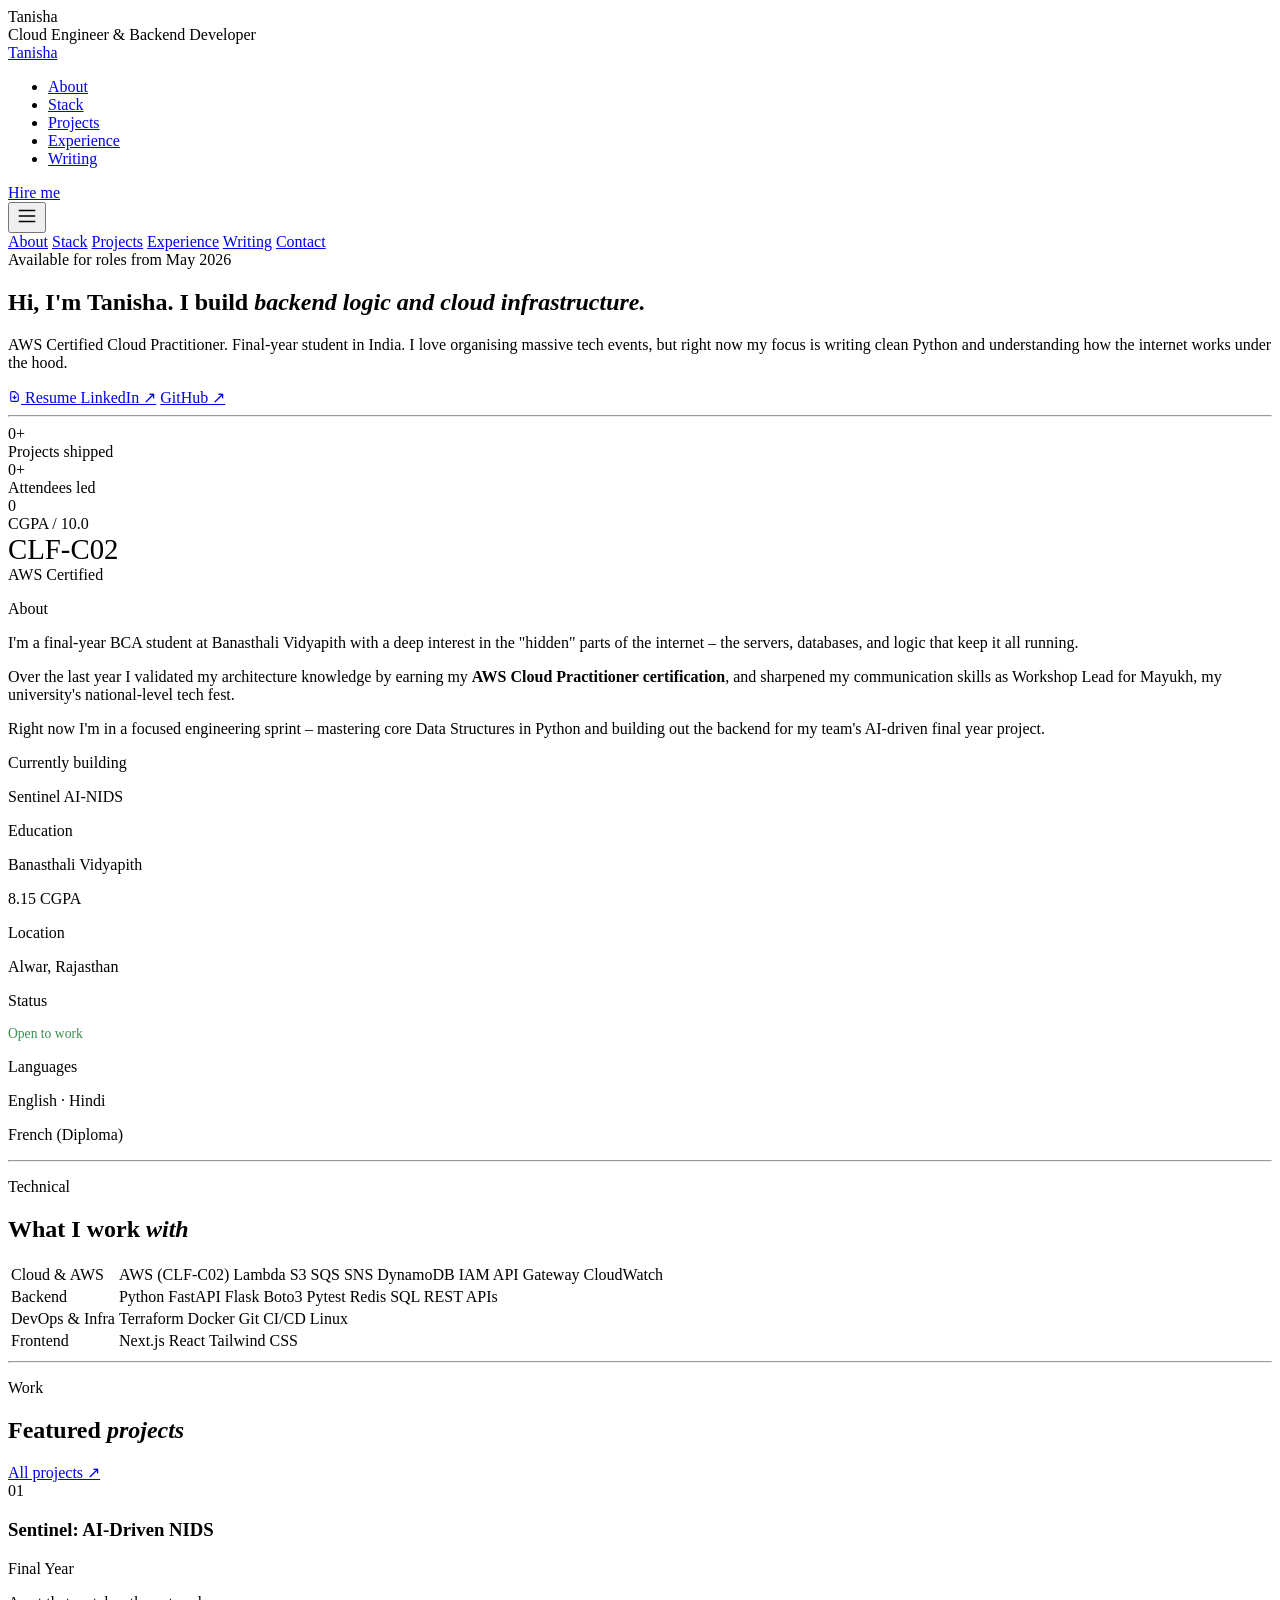
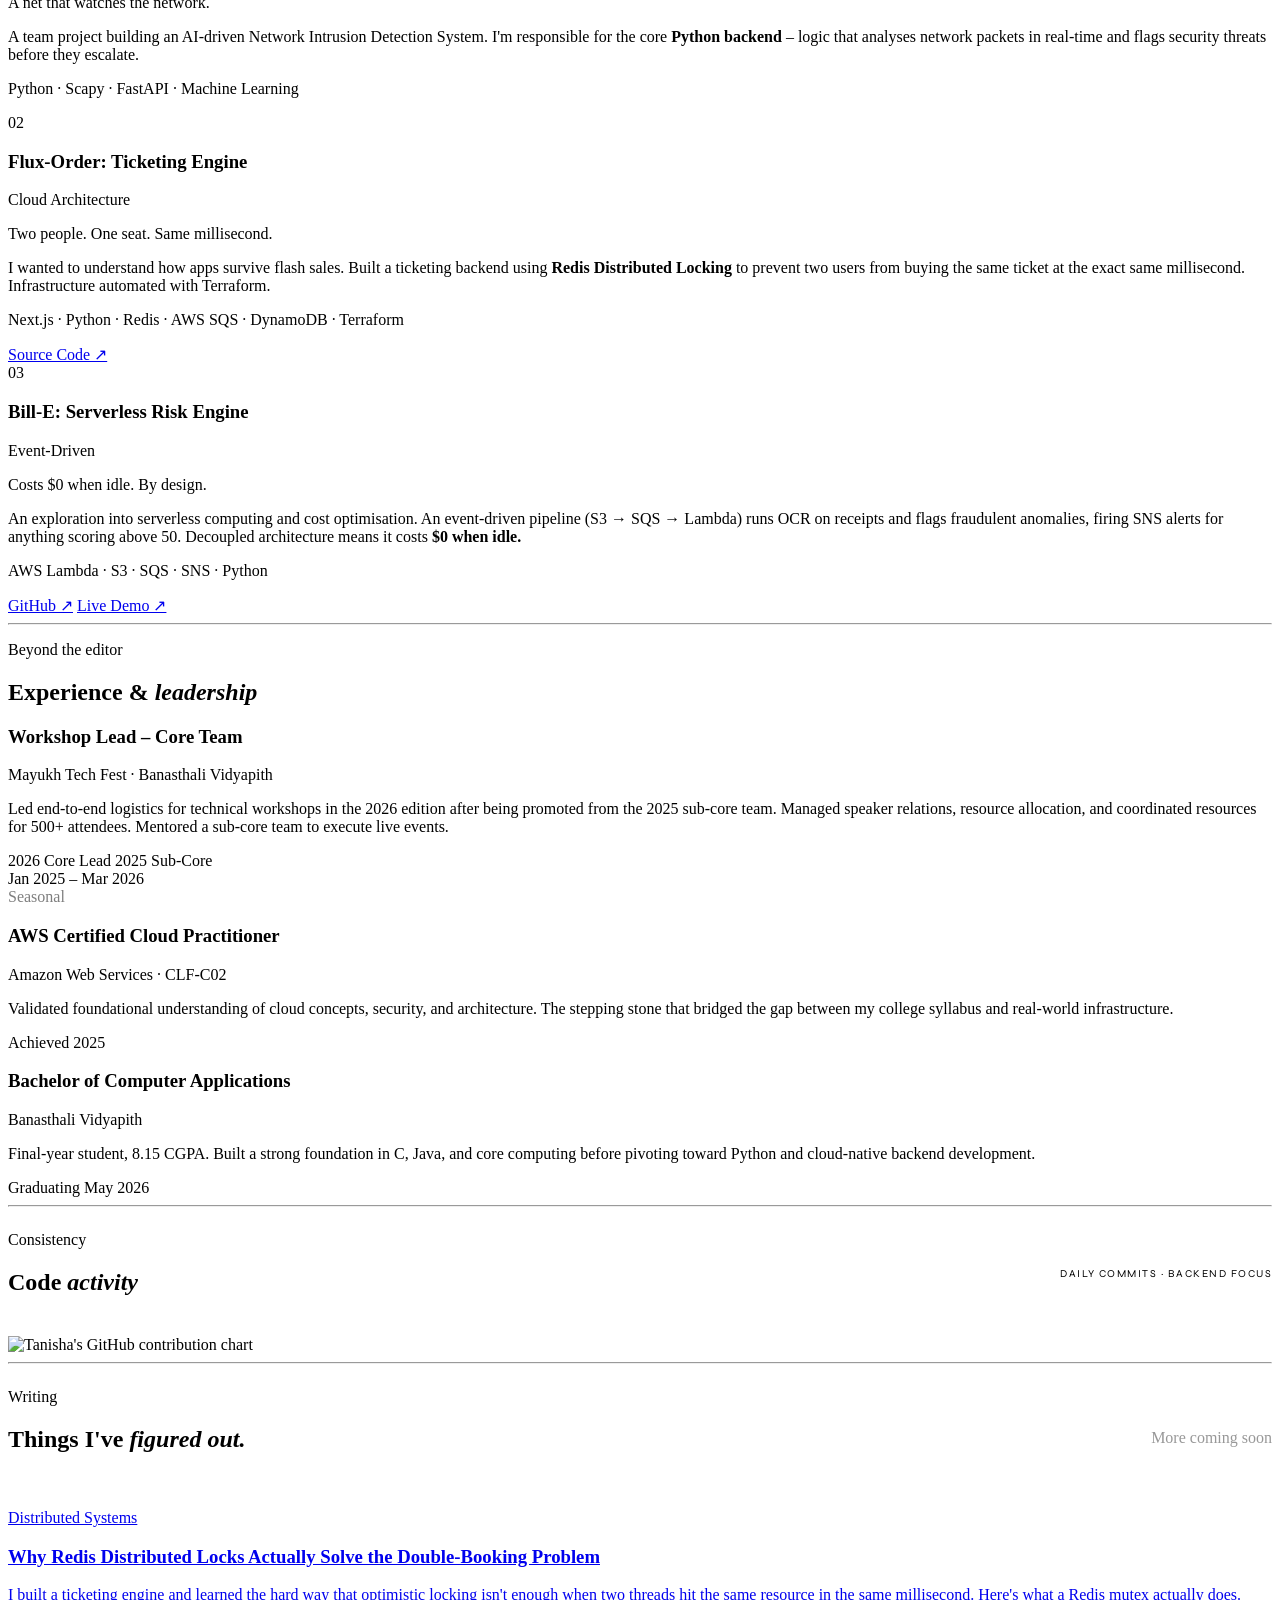
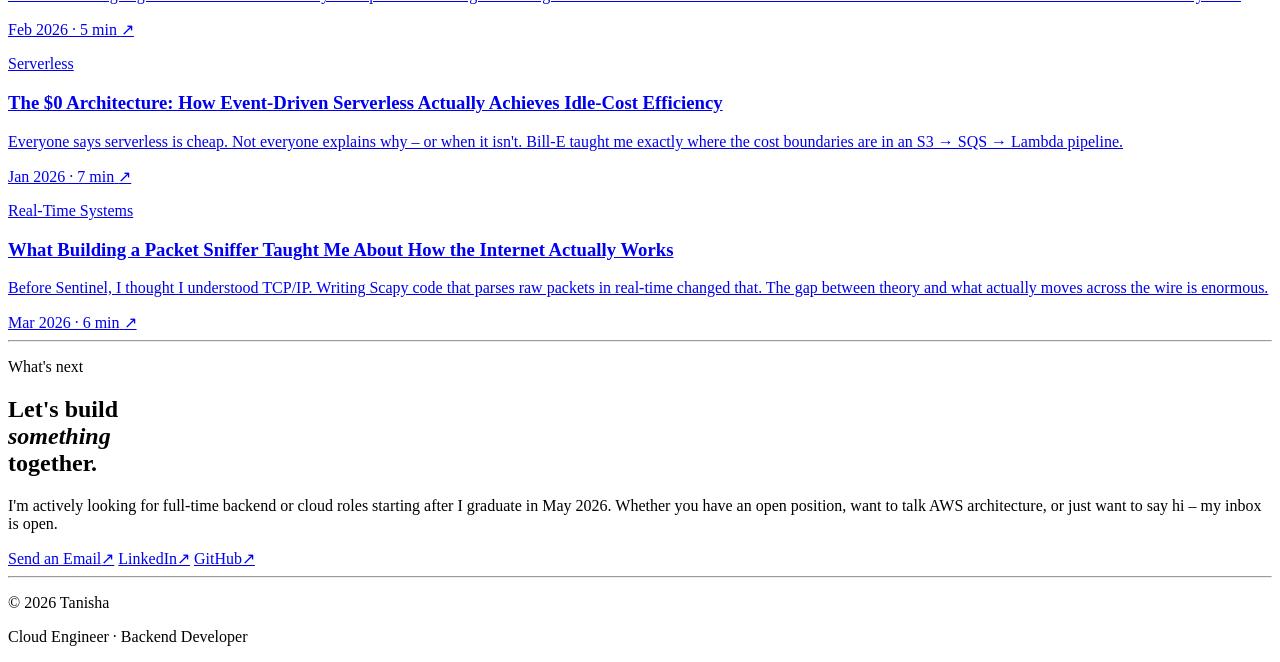
==== index.html @ 2f6e05af "feat: upgrade portfolio to v3" ====
<!DOCTYPE html>
<html lang="en">
<head>
    <meta charset="UTF-8">
    <meta name="viewport" content="width=device-width, initial-scale=1.0">
    <title>Tanisha – Cloud Engineer & Backend Developer</title>
    <meta name="description" content="Portfolio of Tanisha, AWS Certified Cloud Practitioner and Backend Developer building serverless systems.">

    <!-- Open Graph / Social Sharing -->
    <meta property="og:type"        content="website">
    <meta property="og:url"         content="https://tanisha.dev/">
    <meta property="og:title"       content="Tanisha – Cloud Engineer & Backend Developer">
    <meta property="og:description" content="AWS Certified Cloud Practitioner. Building serverless backends, distributed systems, and cloud infrastructure in Python.">
    <meta property="og:image"       content="https://tanisha.dev/og-image.png">
    <meta name="twitter:card"       content="summary_large_image">
    <meta name="twitter:title"      content="Tanisha – Cloud Engineer & Backend Developer">
    <meta name="twitter:description" content="AWS Certified Cloud Practitioner. Building serverless backends, distributed systems, and cloud infrastructure in Python.">
    <meta name="twitter:image"      content="https://tanisha.dev/og-image.png">

    <link rel="preconnect" href="https://fonts.googleapis.com">
    <link rel="preconnect" href="https://fonts.gstatic.com" crossorigin>
    <link href="https://fonts.googleapis.com/css2?family=Fraunces:ital,opsz,wght@0,9..144,300;0,9..144,400;0,9..144,500;0,9..144,700;1,9..144,300;1,9..144,400;1,9..144,500&family=Syne:wght@400;500;600;700&family=Epilogue:wght@300;400;500&display=swap" rel="stylesheet">
    <link rel="stylesheet" href="styles.css">
</head>
<body>

<!-- CURTAIN -->
<div id="curtain" aria-hidden="true">
    <div class="c-line"><div class="c-name">Tanisha</div></div>
    <div class="c-rule"></div>
    <div class="c-line"><div class="c-sub">Cloud Engineer &amp; Backend Developer</div></div>
</div>

<!-- SITE -->
<div id="site">

    <header id="main-header">
        <a href="#" class="nav-logo">Tanisha</a>
        <ul class="nav-links">
            <li><a href="#about">About</a></li>
            <li><a href="#stack">Stack</a></li>
            <li><a href="#projects">Projects</a></li>
            <li><a href="#experience">Experience</a></li>
            <li><a href="#writing">Writing</a></li>
        </ul>
        <div style="display:flex;align-items:center;gap:1.2rem">
            <a href="#contact" class="nav-hire">Hire me</a>
        </div>
        <!-- aria-expanded toggled by JS -->
        <button class="nav-mobile-btn" id="mobile-btn" aria-label="Open menu" aria-expanded="false" aria-controls="mobile-menu">
            <svg width="22" height="22" fill="none" stroke="currentColor" stroke-width="1.5" viewBox="0 0 24 24"><path d="M3 6h18M3 12h18M3 18h18"/></svg>
        </button>
    </header>

    <div id="mobile-menu" role="navigation" aria-label="Mobile navigation">
        <a href="#about">About</a>
        <a href="#stack">Stack</a>
        <a href="#projects">Projects</a>
        <a href="#experience">Experience</a>
        <a href="#writing">Writing</a>
        <a href="#contact">Contact</a>
    </div>

    <main>

        <!-- HERO -->
        <section id="hero">
            <div class="wrap">
                <div class="hero-eyebrow">
                    <span class="avail-dot"></span>
                    <span>Available for roles from May 2026</span>
                </div>
                <h1 class="hero-headline">
                    <span class="hl"><span>Hi, I'm Tanisha.</span></span>
                    <span class="hl"><span>I build <em>backend logic</em></span></span>
                    <span class="hl"><span><em>and cloud infrastructure.</em></span></span>
                </h1>
                <p class="hero-body">AWS Certified Cloud Practitioner. Final-year student in India. I love organising massive tech events, but right now my focus is writing clean Python and understanding how the internet works under the hood.</p>
                <div class="hero-cta">
                    <a href="Tanisha-resume-2026.pdf" target="_blank" class="btn-primary">
                        <svg width="13" height="13" fill="none" stroke="currentColor" stroke-width="2" viewBox="0 0 24 24"><path stroke-linecap="round" stroke-linejoin="round" d="M12 10v6m0 0l-3-3m3 3l3-3m2 8H7a2 2 0 01-2-2V5a2 2 0 012-2h5.586a1 1 0 01.707.293l5.414 5.414a1 1 0 01.293.707V19a2 2 0 01-2 2z"/></svg>
                        Resume
                    </a>
                    <a href="https://linkedin.com/in/tanishas-profile" target="_blank" class="btn-ghost">LinkedIn ↗</a>
                    <a href="https://github.com/Tannishaa" target="_blank" class="btn-ghost">GitHub ↗</a>
                </div>
            </div>
        </section>

        <hr class="divider">

        <!-- STATS STRIP -->
        <div class="stats-strip reveal">
            <div class="stat-cell">
                <div class="stat-num"><span class="counter" data-target="3">0</span><span class="accent">+</span></div>
                <div class="stat-desc">Projects shipped</div>
            </div>
            <div class="stat-cell">
                <div class="stat-num"><span class="counter" data-target="500">0</span><span class="accent">+</span></div>
                <div class="stat-desc">Attendees led</div>
            </div>
            <div class="stat-cell">
                <div class="stat-num"><span class="counter" data-target="815" data-decimal="true">0</span></div>
                <div class="stat-desc">CGPA / 10.0</div>
            </div>
            <div class="stat-cell">
                <div class="stat-num"><span style="font-size:clamp(1.2rem,2.5vw,1.8rem)">CLF</span><span class="accent" style="font-size:clamp(1.2rem,2.5vw,1.8rem)">-C02</span></div>
                <div class="stat-desc">AWS Certified</div>
            </div>
        </div>

        <!-- ABOUT -->
        <section id="about">
            <div class="wrap">
                <div class="reveal">
                    <p class="section-label">About</p>
                    <div class="about-grid">
                        <div class="about-text">
                            <p>I'm a final-year BCA student at Banasthali Vidyapith with a deep interest in the "hidden" parts of the internet – the servers, databases, and logic that keep it all running.</p>
                            <p>Over the last year I validated my architecture knowledge by earning my <strong>AWS Cloud Practitioner certification</strong>, and sharpened my communication skills as Workshop Lead for Mayukh, my university's national-level tech fest.</p>
                            <p>Right now I'm in a focused engineering sprint – mastering core Data Structures in Python and building out the backend for my team's AI-driven final year project.</p>
                        </div>
                        <div class="about-meta">
                            <div class="meta-item">
                                <p class="meta-label">Currently building</p>
                                <p class="meta-value">Sentinel AI-NIDS</p>
                            </div>
                            <div class="meta-item">
                                <p class="meta-label">Education</p>
                                <p class="meta-value">Banasthali Vidyapith</p>
                                <p class="meta-note">8.15 CGPA</p>
                            </div>
                            <div class="meta-item">
                                <p class="meta-label">Location</p>
                                <p class="meta-value">Alwar, Rajasthan</p>
                            </div>
                            <div class="meta-item">
                                <p class="meta-label">Status</p>
                                <p class="meta-value" style="color:#3d8c4b;font-size:0.85rem">Open to work</p>
                            </div>
                            <div class="meta-item">
                                <p class="meta-label">Languages</p>
                                <p class="meta-value">English · Hindi</p>
                                <p class="meta-note">French (Diploma)</p>
                            </div>
                        </div>
                    </div>
                </div>
            </div>
        </section>

        <hr class="divider">

        <!-- STACK -->
        <section id="stack">
            <div class="wrap reveal">
                <p class="section-label">Technical</p>
                <h2 class="section-title">What I work <em>with</em></h2>

                <table class="stack-table">
                    <tbody>
                        <tr>
                            <td class="stack-cat-cell">Cloud &amp; AWS</td>
                            <td class="stack-pills-cell">
                                <div class="stack-pills">
                                    <span class="pill pill-cert">AWS (CLF-C02)</span>
                                    <span class="pill">Lambda</span>
                                    <span class="pill">S3</span>
                                    <span class="pill">SQS</span>
                                    <span class="pill">SNS</span>
                                    <span class="pill">DynamoDB</span>
                                    <span class="pill">IAM</span>
                                    <span class="pill">API Gateway</span>
                                    <span class="pill">CloudWatch</span>
                                </div>
                            </td>
                        </tr>
                        <tr>
                            <td class="stack-cat-cell">Backend</td>
                            <td class="stack-pills-cell">
                                <div class="stack-pills">
                                    <span class="pill">Python</span>
                                    <span class="pill">FastAPI</span>
                                    <span class="pill">Flask</span>
                                    <span class="pill">Boto3</span>
                                    <span class="pill">Pytest</span>
                                    <span class="pill">Redis</span>
                                    <span class="pill">SQL</span>
                                    <span class="pill">REST APIs</span>
                                </div>
                            </td>
                        </tr>
                        <tr>
                            <td class="stack-cat-cell">DevOps &amp; Infra</td>
                            <td class="stack-pills-cell">
                                <div class="stack-pills">
                                    <span class="pill">Terraform</span>
                                    <span class="pill">Docker</span>
                                    <span class="pill">Git</span>
                                    <span class="pill">CI/CD</span>
                                    <span class="pill">Linux</span>
                                </div>
                            </td>
                        </tr>
                        <tr>
                            <td class="stack-cat-cell">Frontend</td>
                            <td class="stack-pills-cell">
                                <div class="stack-pills">
                                    <span class="pill">Next.js</span>
                                    <span class="pill">React</span>
                                    <span class="pill">Tailwind CSS</span>
                                </div>
                            </td>
                        </tr>
                    </tbody>
                </table>
            </div>
        </section>

        <hr class="divider">

        <!-- PROJECTS -->
        <section id="projects">
            <div class="wrap reveal">
                <div class="projects-hd">
                    <div>
                        <p class="section-label">Work</p>
                        <h2 class="section-title">Featured <em>projects</em></h2>
                    </div>
                    <a href="https://github.com/Tannishaa" target="_blank" class="btn-ghost" style="margin-bottom:6px">All projects ↗</a>
                </div>

                <div class="project-card">
                    <span class="proj-num" aria-hidden="true">01</span>
                    <div class="project-head">
                        <h3 class="project-title">Sentinel: AI-Driven NIDS</h3>
                        <span class="project-badge badge-rust">Final Year</span>
                    </div>
                    <p class="proj-tag-line">A net that watches the network.</p>
                    <p class="project-body">A team project building an AI-driven Network Intrusion Detection System. I'm responsible for the core <strong>Python backend</strong> – logic that analyses network packets in real-time and flags security threats before they escalate.</p>
                    <p class="project-stack">Python · Scapy · FastAPI · Machine Learning</p>
                </div>

                <div class="project-card">
                    <span class="proj-num" aria-hidden="true">02</span>
                    <div class="project-head">
                        <h3 class="project-title">Flux-Order: Ticketing Engine</h3>
                        <span class="project-badge badge-teal">Cloud Architecture</span>
                    </div>
                    <p class="proj-tag-line">Two people. One seat. Same millisecond.</p>
                    <p class="project-body">I wanted to understand how apps survive flash sales. Built a ticketing backend using <strong>Redis Distributed Locking</strong> to prevent two users from buying the same ticket at the exact same millisecond. Infrastructure automated with Terraform.</p>
                    <p class="project-stack">Next.js · Python · Redis · AWS SQS · DynamoDB · Terraform</p>
                    <div class="project-links"><a href="https://github.com/Tannishaa/flux-order" target="_blank">Source Code ↗</a></div>
                </div>

                <div class="project-card">
                    <span class="proj-num" aria-hidden="true">03</span>
                    <div class="project-head">
                        <h3 class="project-title">Bill-E: Serverless Risk Engine</h3>
                        <span class="project-badge badge-stone">Event-Driven</span>
                    </div>
                    <p class="proj-tag-line">Costs $0 when idle. By design.</p>
                    <p class="project-body">An exploration into serverless computing and cost optimisation. An event-driven pipeline (S3 → SQS → Lambda) runs OCR on receipts and flags fraudulent anomalies, firing SNS alerts for anything scoring above 50. Decoupled architecture means it costs <strong>$0 when idle.</strong></p>
                    <p class="project-stack">AWS Lambda · S3 · SQS · SNS · Python</p>
                    <div class="project-links">
                        <a href="https://github.com/Tannishaa/bill-e-audit" target="_blank">GitHub ↗</a>
                        <a href="https://bill-e-audit.streamlit.app" target="_blank">Live Demo ↗</a>
                    </div>
                </div>
            </div>
        </section>

        <hr class="divider">

        <!-- EXPERIENCE -->
        <section id="experience">
            <div class="wrap reveal">
                <p class="section-label">Beyond the editor</p>
                <h2 class="section-title">Experience &amp; <em>leadership</em></h2>

                <div class="exp-item">
                    <div>
                        <h3 class="exp-role">Workshop Lead – Core Team</h3>
                        <p class="exp-org">Mayukh Tech Fest · Banasthali Vidyapith</p>
                        <p class="exp-desc">Led end-to-end logistics for technical workshops in the 2026 edition after being promoted from the 2025 sub-core team. Managed speaker relations, resource allocation, and coordinated resources for 500+ attendees. Mentored a sub-core team to execute live events.</p>
                        <div class="exp-badges">
                            <span class="exp-badge active">2026 Core Lead</span>
                            <span class="exp-badge">2025 Sub-Core</span>
                        </div>
                    </div>
                    <div class="exp-date">Jan 2025 – Mar 2026<br><span style="opacity:0.5">Seasonal</span></div>
                </div>

                <div class="exp-item">
                    <div>
                        <h3 class="exp-role">AWS Certified Cloud Practitioner</h3>
                        <p class="exp-org">Amazon Web Services · CLF-C02</p>
                        <p class="exp-desc">Validated foundational understanding of cloud concepts, security, and architecture. The stepping stone that bridged the gap between my college syllabus and real-world infrastructure.</p>
                    </div>
                    <div class="exp-date">Achieved 2025</div>
                </div>

                <div class="exp-item">
                    <div>
                        <h3 class="exp-role">Bachelor of Computer Applications</h3>
                        <p class="exp-org">Banasthali Vidyapith</p>
                        <p class="exp-desc">Final-year student, 8.15 CGPA. Built a strong foundation in C, Java, and core computing before pivoting toward Python and cloud-native backend development.</p>
                    </div>
                    <div class="exp-date">Graduating May 2026</div>
                </div>
            </div>
        </section>

        <hr class="divider">

        <!-- ACTIVITY -->
        <section id="activity">
            <div class="wrap reveal">
                <div style="display:flex;align-items:flex-end;justify-content:space-between;flex-wrap:wrap;gap:1rem;margin-bottom:2.5rem">
                    <div>
                        <p class="section-label">Consistency</p>
                        <h2 class="section-title" style="margin-bottom:0">Code <em>activity</em></h2>
                    </div>
                    <p style="font-family:'Syne',sans-serif;font-size:0.66rem;letter-spacing:0.14em;text-transform:uppercase;color:var(--muted);padding-bottom:6px">Daily commits · backend focus</p>
                </div>
                <div class="chart-wrap">
                    <img src="https://ghchart.rshah.org/d4500a/Tannishaa" alt="Tanisha's GitHub contribution chart" loading="lazy">
                </div>
            </div>
        </section>

        <hr class="divider">

        <!-- WRITING / BLOG -->
        <section id="writing">
            <div class="wrap reveal">
                <div style="display:flex;align-items:flex-end;justify-content:space-between;flex-wrap:wrap;gap:1rem;margin-bottom:3.5rem">
                    <div>
                        <p class="section-label">Writing</p>
                        <h2 class="section-title" style="margin-bottom:0">Things I've <em>figured out.</em></h2>
                    </div>
                    <span class="btn-ghost" style="cursor:default;opacity:0.4;margin-bottom:6px">More coming soon</span>
                </div>

                <div class="blog-grid">
                    <a href="#" class="blog-card">
                        <p class="blog-tag">Distributed Systems</p>
                        <h3 class="blog-title">Why Redis Distributed Locks Actually Solve the Double-Booking Problem</h3>
                        <p class="blog-excerpt">I built a ticketing engine and learned the hard way that optimistic locking isn't enough when two threads hit the same resource in the same millisecond. Here's what a Redis mutex actually does.</p>
                        <div class="blog-meta">
                            <span>Feb 2026 · 5 min</span>
                            <span class="blog-arrow">↗</span>
                        </div>
                    </a>

                    <a href="#" class="blog-card">
                        <p class="blog-tag">Serverless</p>
                        <h3 class="blog-title">The $0 Architecture: How Event-Driven Serverless Actually Achieves Idle-Cost Efficiency</h3>
                        <p class="blog-excerpt">Everyone says serverless is cheap. Not everyone explains why – or when it isn't. Bill-E taught me exactly where the cost boundaries are in an S3 → SQS → Lambda pipeline.</p>
                        <div class="blog-meta">
                            <span>Jan 2026 · 7 min</span>
                            <span class="blog-arrow">↗</span>
                        </div>
                    </a>

                    <a href="#" class="blog-card">
                        <p class="blog-tag">Real-Time Systems</p>
                        <h3 class="blog-title">What Building a Packet Sniffer Taught Me About How the Internet Actually Works</h3>
                        <p class="blog-excerpt">Before Sentinel, I thought I understood TCP/IP. Writing Scapy code that parses raw packets in real-time changed that. The gap between theory and what actually moves across the wire is enormous.</p>
                        <div class="blog-meta">
                            <span>Mar 2026 · 6 min</span>
                            <span class="blog-arrow">↗</span>
                        </div>
                    </a>
                </div>
            </div>
        </section>

        <hr class="divider">

        <!-- CONTACT -->
        <section id="contact">
            <div class="wrap reveal">
                <p class="section-label">What's next</p>
                <div class="contact-grid">
                    <h2 class="contact-headline">
                        Let's build<br>
                        <em>something</em><br>
                        together.
                    </h2>
                    <div class="contact-right">
                        <p>I'm actively looking for full-time backend or cloud roles starting after I graduate in May 2026. Whether you have an open position, want to talk AWS architecture, or just want to say hi – my inbox is open.</p>
                        <div>
                            <a href="mailto:Tanisha17016@gmail.com" class="clink"><span>Send an Email</span><span class="arr">↗</span></a>
                            <a href="https://linkedin.com/in/tanishas-profile" target="_blank" class="clink"><span>LinkedIn</span><span class="arr">↗</span></a>
                            <a href="https://github.com/Tannishaa" target="_blank" class="clink"><span>GitHub</span><span class="arr">↗</span></a>
                        </div>
                    </div>
                </div>
            </div>
        </section>

    </main>

    <hr class="divider">
    <footer>
        <div class="wrap footer-inner">
            <p>© 2026 Tanisha</p>
            <p>Cloud Engineer · Backend Developer</p>
        </div>
    </footer>

</div>


<script src="app.js"></script>
</body>
</html>
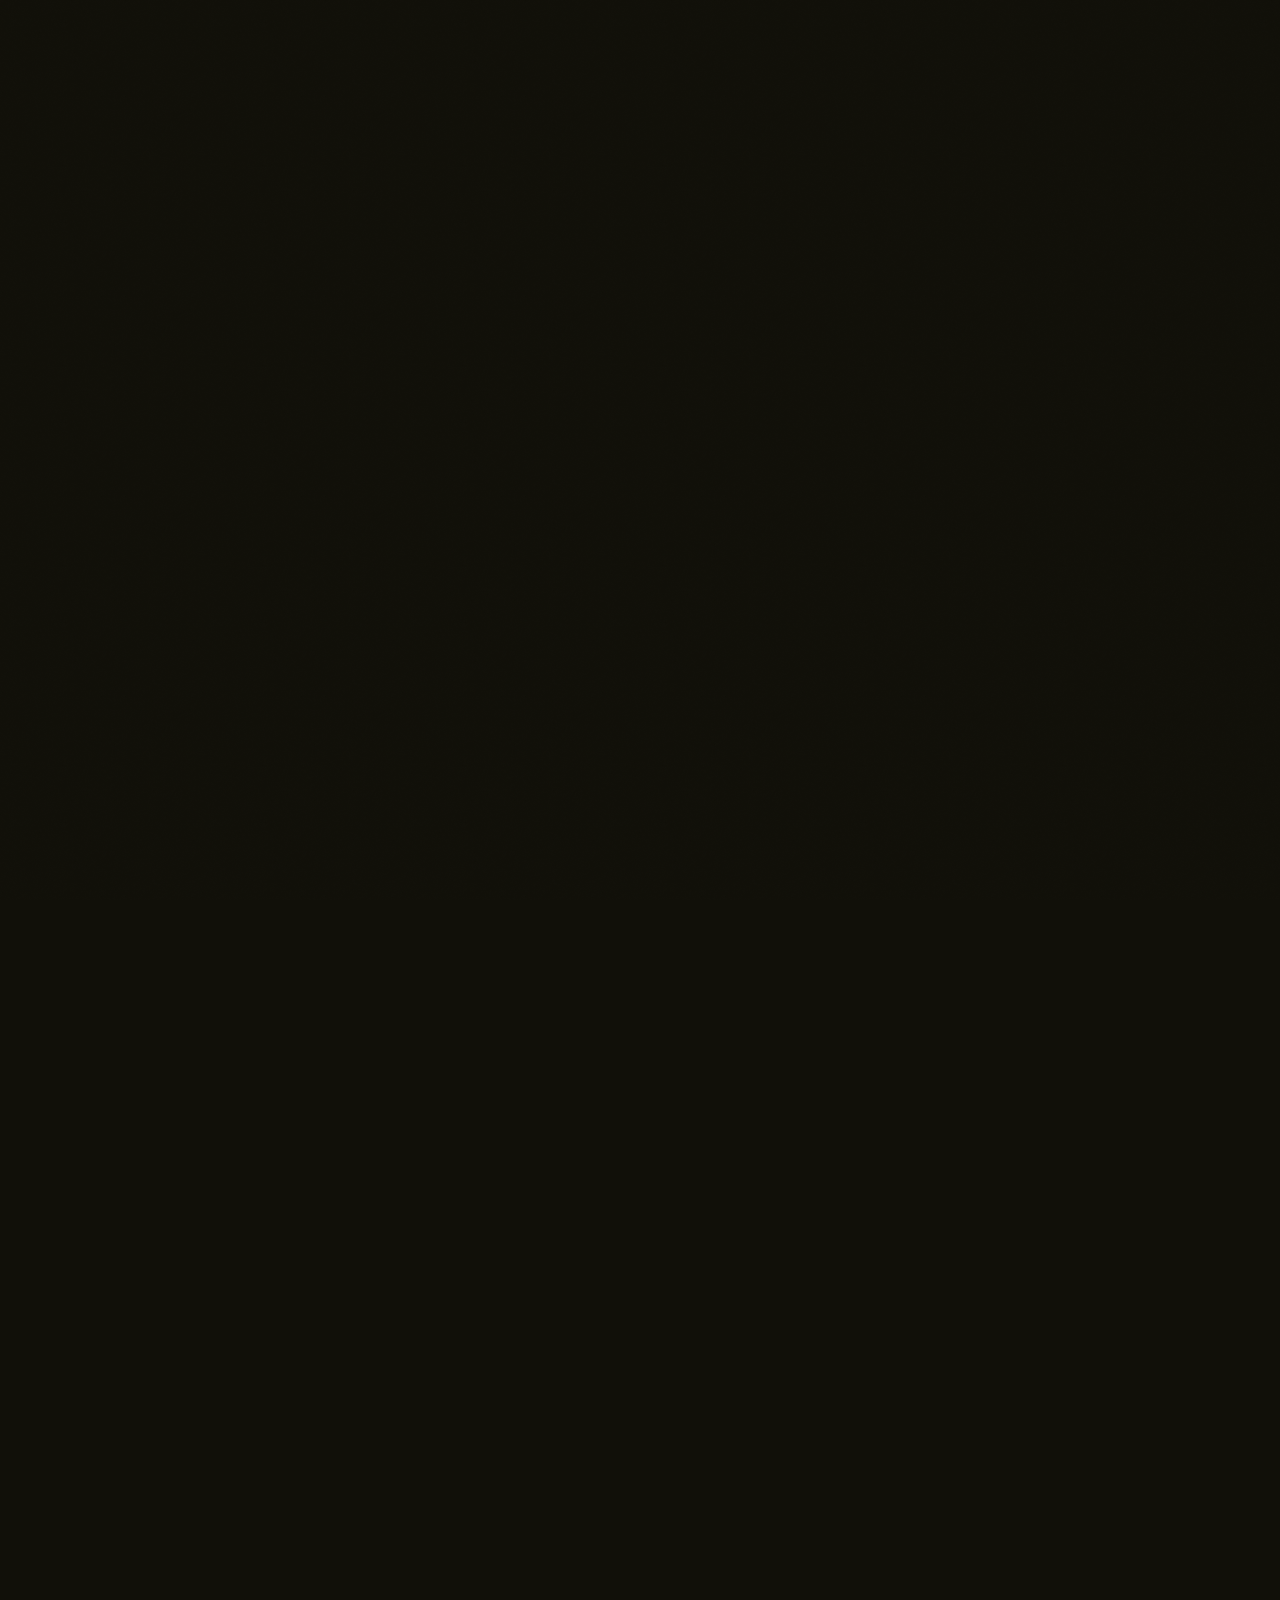
==== commit 3f596a92: "fix: correct case sensitivity for css and js links" ====
--- a/index.html
+++ b/index.html
@@ -20,7 +20,7 @@
     <link rel="preconnect" href="https://fonts.googleapis.com">
     <link rel="preconnect" href="https://fonts.gstatic.com" crossorigin>
     <link href="https://fonts.googleapis.com/css2?family=Fraunces:ital,opsz,wght@0,9..144,300;0,9..144,400;0,9..144,500;0,9..144,700;1,9..144,300;1,9..144,400;1,9..144,500&family=Syne:wght@400;500;600;700&family=Epilogue:wght@300;400;500&display=swap" rel="stylesheet">
-    <link rel="stylesheet" href="styles.css">
+    <link rel="stylesheet" href="Styles.css">
 </head>
 <body>
 
@@ -413,7 +413,7 @@
 </div>
 
 
-<script src="app.js"></script>
+<script src="App.js"></script>
 </body>
 </html>
  
--- a/Styles.css
+++ b/Styles.css
@@ -0,0 +1,572 @@
+*, *::before, *::after { box-sizing: border-box; margin: 0; padding: 0; }
+
+    :root {
+        --bg:       #111009;
+        --surface:  #1a1814;
+        --border:   rgba(240, 236, 224, 0.08);
+        --cream:    #f0ece3;
+        --muted:    rgba(240, 236, 224, 0.46);
+        --sub:      rgba(240, 236, 224, 0.52);
+        --dimmed:   rgba(240, 236, 224, 0.62);
+        --rust:     #d4500a;
+        --rust-dim: rgba(212, 80, 10, 0.15);
+    }
+
+    html { background: var(--bg); scroll-behavior: smooth; }
+
+    body {
+        font-family: 'Epilogue', sans-serif;
+        background: var(--bg);
+        color: var(--cream);
+        overflow-x: hidden;
+        -webkit-font-smoothing: antialiased;
+    }
+
+    /* subtle grain */
+    body::before {
+        content: '';
+        position: fixed;
+        inset: 0;
+        background-image: url("data:image/svg+xml,%3Csvg viewBox='0 0 512 512' xmlns='http://www.w3.org/2000/svg'%3E%3Cfilter id='n'%3E%3CfeTurbulence type='fractalNoise' baseFrequency='0.75' numOctaves='4' stitchTiles='stitch'/%3E%3C/filter%3E%3Crect width='100%25' height='100%25' filter='url(%23n)' opacity='0.5'/%3E%3C/svg%3E");
+        background-size: 200px 200px;
+        opacity: 0.028;
+        pointer-events: none;
+        z-index: 9997;
+    }
+
+    /* ── CURTAIN ── */
+    #curtain {
+        position: fixed; inset: 0; z-index: 9999;
+        background: var(--bg);
+        display: flex; flex-direction: column;
+        align-items: center; justify-content: center; gap: 0;
+        will-change: transform;
+        /* FIX: no animation here — triggered via JS class to avoid premature animationend */
+    }
+    #curtain.rising {
+        animation: curtain-rise 1s cubic-bezier(0.76, 0, 0.24, 1) forwards;
+    }
+    @keyframes curtain-rise {
+        0%   { transform: translateY(0); }
+        100% { transform: translateY(-100%); }
+    }
+
+    .c-line { overflow: hidden; }
+
+    .c-name {
+        font-family: 'Fraunces', serif;
+        font-size: clamp(3.8rem, 14vw, 11rem);
+        font-weight: 400;
+        letter-spacing: -0.03em;
+        color: var(--cream);
+        transform: translateY(105%);
+        animation: up 0.75s cubic-bezier(0.16, 1, 0.3, 1) 0.1s forwards;
+        line-height: 1;
+    }
+    .c-rule {
+        width: 0; height: 1px;
+        background: var(--border);
+        margin: 22px 0 20px;
+        animation: rule-draw 0.65s ease-out 0.4s forwards;
+    }
+    @keyframes rule-draw { to { width: clamp(140px, 28vw, 340px); } }
+
+    .c-sub {
+        font-family: 'Syne', sans-serif;
+        font-size: clamp(0.6rem, 1.3vw, 0.75rem);
+        letter-spacing: 0.2em;
+        text-transform: uppercase;
+        color: var(--muted);
+        transform: translateY(100%);
+        animation: up 0.6s cubic-bezier(0.16, 1, 0.3, 1) 0.42s forwards;
+    }
+    @keyframes up { to { transform: translateY(0); } }
+
+    /* ── SITE ── */
+    #site { opacity: 0; transition: opacity 0.7s ease; }
+    #site.revealed { opacity: 1; }
+
+    /* ── NAV ── */
+    header {
+        position: fixed; top: 0; left: 0; right: 0;
+        z-index: 100;
+        padding: 0 clamp(1.5rem, 5vw, 3.5rem);
+        height: 60px;
+        display: flex; align-items: center; justify-content: space-between;
+        background: rgba(17,16,9,0.85);
+        backdrop-filter: blur(16px);
+        border-bottom: 1px solid var(--border);
+        /* FIX: start hidden, JS adds revealed class which triggers animation */
+        transform: translateY(-100%);
+        transition: none;
+    }
+    #site.revealed header {
+        animation: header-in 0.65s cubic-bezier(0.16,1,0.3,1) 0.15s both;
+    }
+    @keyframes header-in {
+        from { transform: translateY(-100%); }
+        to   { transform: translateY(0); }
+    }
+
+    .nav-logo {
+        font-family: 'Fraunces', serif;
+        font-size: 1.1rem; font-weight: 400; letter-spacing: -0.01em;
+        color: var(--cream); text-decoration: none;
+    }
+    .nav-links { display: flex; align-items: center; gap: 2.5rem; list-style: none; }
+    .nav-links a {
+        font-family: 'Syne', sans-serif;
+        font-size: 0.68rem; font-weight: 500;
+        letter-spacing: 0.13em; text-transform: uppercase;
+        color: var(--muted); text-decoration: none;
+        transition: color 0.2s;
+    }
+    .nav-links a:hover { color: var(--cream); }
+
+    .nav-hire {
+        font-family: 'Syne', sans-serif;
+        font-size: 0.68rem; font-weight: 600;
+        letter-spacing: 0.1em; text-transform: uppercase;
+        color: var(--rust);
+        border: 1px solid rgba(212,80,10,0.4);
+        padding: 7px 16px; border-radius: 4px;
+        text-decoration: none;
+        transition: background 0.2s, color 0.2s;
+    }
+    .nav-hire:hover { background: var(--rust); color: #fff; }
+
+    .nav-mobile-btn {
+        display: none; background: none; border: none;
+        color: var(--muted); cursor: pointer; padding: 4px;
+    }
+
+    /* FIX: added z-index so menu renders above all page content */
+    #mobile-menu {
+        display: none; position: fixed;
+        top: 60px; left: 0; right: 0;
+        z-index: 99;
+        background: rgba(17,16,9,0.98);
+        border-bottom: 1px solid var(--border);
+        padding: 1.5rem clamp(1.5rem, 5vw, 3.5rem);
+        flex-direction: column; gap: 1.2rem;
+        backdrop-filter: blur(16px);
+    }
+    #mobile-menu.open { display: flex; }
+    #mobile-menu a {
+        font-family: 'Syne', sans-serif; font-size: 0.8rem;
+        letter-spacing: 0.12em; text-transform: uppercase;
+        color: var(--muted); text-decoration: none; transition: color 0.2s;
+    }
+    #mobile-menu a:hover { color: var(--cream); }
+
+    /* ── LAYOUT ── */
+    .wrap { max-width: 1020px; margin: 0 auto; padding: 0 clamp(1.5rem, 5vw, 3.5rem); }
+    .divider { border: none; border-top: 1px solid var(--border); }
+
+    /* ── SCROLL REVEAL ── */
+    .reveal { opacity: 0; transform: translateY(26px); transition: opacity 0.7s ease, transform 0.7s ease; }
+    .reveal.in { opacity: 1; transform: translateY(0); }
+
+    /* ── SECTION CHROME ── */
+    .section-label {
+        font-family: 'Syne', sans-serif;
+        font-size: 0.66rem; font-weight: 500;
+        letter-spacing: 0.2em; text-transform: uppercase;
+        color: var(--rust); margin-bottom: 1rem;
+        display: flex; align-items: center; gap: 12px;
+    }
+    .section-label::after {
+        content: ''; flex: 0 0 44px;
+        height: 1px; background: var(--rust); opacity: 0.4;
+    }
+    .section-title {
+        font-family: 'Fraunces', serif;
+        font-size: clamp(2.2rem, 4.5vw, 3.2rem);
+        font-weight: 400; letter-spacing: -0.022em; line-height: 1.08;
+        color: var(--cream); margin-bottom: 3.5rem;
+    }
+    .section-title em { font-style: italic; font-weight: 300; color: var(--muted); }
+
+    /* ── HERO ── */
+    #hero { padding: 140px 0 100px; min-height: 100svh; display: flex; flex-direction: column; justify-content: center; }
+
+    .hero-eyebrow {
+        display: flex; align-items: center; gap: 10px;
+        margin-bottom: 2.5rem; opacity: 0; transform: translateY(14px);
+    }
+    #site.revealed .hero-eyebrow { animation: fade-up 0.7s ease 0.5s both; }
+
+    .avail-dot {
+        width: 7px; height: 7px;
+        background: #3d8c4b; border-radius: 50%; flex-shrink: 0;
+    }
+    .hero-eyebrow span {
+        font-family: 'Syne', sans-serif;
+        font-size: 0.7rem; letter-spacing: 0.13em; text-transform: uppercase;
+        color: var(--muted);
+    }
+
+    .hero-headline {
+        font-family: 'Fraunces', serif;
+        font-size: clamp(3.2rem, 8.5vw, 6.8rem);
+        font-weight: 400; letter-spacing: -0.028em; line-height: 1.03;
+        color: var(--cream); margin-bottom: 2.2rem;
+    }
+    .hero-headline em { font-style: italic; font-weight: 300; color: var(--muted); }
+
+    .hl { display: block; overflow: hidden; }
+    .hl span { display: block; transform: translateY(110%); }
+    #site.revealed .hl:nth-child(1) span { animation: up 0.75s cubic-bezier(0.16,1,0.3,1) 0.55s both; }
+    #site.revealed .hl:nth-child(2) span { animation: up 0.75s cubic-bezier(0.16,1,0.3,1) 0.67s both; }
+    #site.revealed .hl:nth-child(3) span { animation: up 0.75s cubic-bezier(0.16,1,0.3,1) 0.79s both; }
+
+    .hero-body {
+        font-size: clamp(1rem, 1.5vw, 1.1rem); font-weight: 300;
+        line-height: 1.82; color: var(--dimmed);
+        max-width: 520px; margin-bottom: 2.8rem;
+        opacity: 0;
+    }
+    #site.revealed .hero-body { animation: fade-up 0.7s ease 0.95s both; }
+
+    .hero-cta { display: flex; flex-wrap: wrap; align-items: center; gap: 1.5rem; opacity: 0; }
+    #site.revealed .hero-cta { animation: fade-up 0.7s ease 1.1s both; }
+
+    @keyframes fade-up {
+        from { opacity: 0; transform: translateY(14px); }
+        to   { opacity: 1; transform: translateY(0); }
+    }
+
+    .btn-primary {
+        font-family: 'Syne', sans-serif;
+        font-size: 0.7rem; font-weight: 600;
+        letter-spacing: 0.1em; text-transform: uppercase;
+        color: var(--bg); background: var(--cream);
+        padding: 12px 22px; border-radius: 4px;
+        text-decoration: none;
+        display: inline-flex; align-items: center; gap: 8px;
+        transition: opacity 0.2s, transform 0.2s;
+    }
+    .btn-primary:hover { opacity: 0.85; transform: translateY(-1px); }
+
+    .btn-ghost {
+        font-family: 'Syne', sans-serif;
+        font-size: 0.7rem; font-weight: 500;
+        letter-spacing: 0.13em; text-transform: uppercase;
+        color: var(--muted); text-decoration: none;
+        border-bottom: 1px solid var(--border); padding-bottom: 2px;
+        transition: color 0.2s, border-color 0.2s;
+    }
+    .btn-ghost:hover { color: var(--cream); border-color: rgba(240,236,224,0.3); }
+
+    /* ── ABOUT ── */
+    #about { padding: 7rem 0; }
+    .about-grid { display: grid; grid-template-columns: 1fr 270px; gap: 4rem; align-items: start; }
+    .about-text p { font-size: 1rem; font-weight: 300; line-height: 1.88; color: var(--dimmed); margin-bottom: 1.25rem; }
+    .about-text p:last-child { margin-bottom: 0; }
+    .about-text strong { color: var(--cream); font-weight: 500; }
+    .about-meta { border-left: 1px solid var(--border); padding-left: 2rem; }
+    .meta-item { padding: 1.1rem 0; border-bottom: 1px solid var(--border); }
+    .meta-item:last-child { border-bottom: none; }
+    .meta-label {
+        font-family: 'Syne', sans-serif; font-size: 0.62rem;
+        letter-spacing: 0.18em; text-transform: uppercase;
+        color: var(--muted); margin-bottom: 5px;
+    }
+    .meta-value { font-size: 0.92rem; font-weight: 400; color: var(--cream); }
+    .meta-note { font-size: 0.9rem; color: var(--muted); margin-top: 2px; }
+
+    /* ── STACK ── */
+    #stack { padding: 7rem 0; }
+
+    .stack-table { width: 100%; border-collapse: collapse; }
+    .stack-table tr { border-bottom: 1px solid var(--border); }
+    .stack-table tr:first-child { border-top: 1px solid var(--border); }
+    .stack-cat-cell {
+        font-family: 'Syne', sans-serif;
+        font-size: 0.64rem; font-weight: 600;
+        letter-spacing: 0.2em; text-transform: uppercase;
+        color: var(--muted);
+        padding: 1.6rem 2rem 1.6rem 0;
+        vertical-align: top;
+        white-space: nowrap;
+        width: 130px;
+    }
+    .stack-pills-cell { padding: 1.4rem 0; vertical-align: middle; }
+    .stack-pills { display: flex; flex-wrap: wrap; gap: 8px; }
+
+    .pill {
+        font-family: 'Epilogue', sans-serif;
+        font-size: 0.9rem; font-weight: 400;
+        color: var(--dimmed);
+        padding: 6px 16px;
+        border: 1px solid var(--border);
+        border-radius: 999px;
+        background: transparent;
+        cursor: default;
+        transition: color 0.2s, border-color 0.2s, background 0.2s;
+        white-space: nowrap;
+        line-height: 1.4;
+    }
+    .pill:hover {
+        color: var(--cream);
+        border-color: rgba(240,236,224,0.25);
+        background: rgba(240,236,224,0.04);
+    }
+    .pill-cert {
+        color: var(--rust);
+        border-color: rgba(212,80,10,0.35);
+        background: rgba(212,80,10,0.07);
+        font-weight: 500;
+    }
+    .pill-cert:hover {
+        color: #e06030;
+        border-color: rgba(212,80,10,0.55);
+        background: rgba(212,80,10,0.12);
+    }
+
+    @media (max-width: 600px) {
+        .stack-table, .stack-table tbody,
+        .stack-table tr, .stack-cat-cell, .stack-pills-cell { display: block; }
+        .stack-cat-cell { padding: 1.4rem 0 0.5rem; }
+        .stack-pills-cell { padding: 0 0 1.4rem; }
+    }
+
+    /* ── PROJECTS ── */
+    #projects { padding: 7rem 0; }
+    .projects-hd { display: flex; align-items: flex-end; justify-content: space-between; margin-bottom: 3rem; flex-wrap: wrap; gap: 1rem; }
+    .projects-hd h2 { margin-bottom: 0; }
+
+    .project-card {
+        border: 1px solid var(--border);
+        border-radius: 8px; background: var(--surface);
+        padding: clamp(1.5rem, 4vw, 2.4rem);
+        margin-bottom: 1.2rem; position: relative; overflow: hidden;
+        transition: border-color 0.3s, transform 0.3s;
+    }
+    .project-card::before {
+        content: ''; position: absolute;
+        left: 0; top: 0; bottom: 0; width: 2px;
+        background: var(--rust);
+        transform: scaleY(0); transform-origin: bottom;
+        transition: transform 0.35s cubic-bezier(0.16,1,0.3,1);
+    }
+    .project-card:hover { border-color: rgba(240,236,224,0.13); transform: translateY(-2px); }
+    .project-card:hover::before { transform: scaleY(1); }
+
+    .project-head { display: flex; align-items: flex-start; justify-content: space-between; gap: 1rem; margin-bottom: 1rem; }
+    .project-title {
+        font-family: 'Fraunces', serif;
+        font-size: clamp(1.15rem, 2.3vw, 1.5rem);
+        font-weight: 400; letter-spacing: -0.01em; line-height: 1.2;
+        color: var(--cream);
+    }
+    .project-badge {
+        font-family: 'Syne', sans-serif; font-size: 0.58rem; font-weight: 600;
+        letter-spacing: 0.12em; text-transform: uppercase;
+        padding: 4px 10px; border-radius: 40px; white-space: nowrap; flex-shrink: 0;
+    }
+    .badge-rust  { background: var(--rust-dim); color: #e07042; border: 1px solid rgba(212,80,10,0.25); }
+    .badge-teal  { background: rgba(20,120,100,0.12); color: #4aad95; border: 1px solid rgba(20,120,100,0.25); }
+    .badge-stone { background: rgba(240,236,224,0.05); color: var(--muted); border: 1px solid var(--border); }
+
+    .project-body { font-size: 1rem; font-weight: 300; line-height: 1.82; color: var(--dimmed); max-width: 610px; margin-bottom: 1.1rem; }
+    .project-body strong { color: var(--cream); font-weight: 500; }
+    .project-stack { font-family: 'Epilogue', sans-serif; font-size: 0.93rem; font-weight: 300; color: var(--dimmed); margin-bottom: 1.4rem; letter-spacing: 0.01em; }
+    .project-links { display: flex; gap: 1.5rem; }
+    .project-links a {
+        font-family: 'Syne', sans-serif; font-size: 0.7rem; font-weight: 500;
+        letter-spacing: 0.1em; text-transform: uppercase;
+        color: var(--muted); text-decoration: none;
+        border-bottom: 1px solid var(--border); padding-bottom: 2px;
+        transition: color 0.2s, border-color 0.2s;
+    }
+    .project-links a:hover { color: var(--cream); border-color: rgba(240,236,224,0.3); }
+
+    /* ── EXPERIENCE ── */
+    #experience { padding: 7rem 0; }
+    .exp-item {
+        display: grid; grid-template-columns: 1fr auto; gap: 2rem;
+        padding: 2.2rem 0 2.2rem 1.8rem;
+        border-left: 1px solid var(--border);
+        position: relative; transition: border-color 0.2s;
+    }
+    .exp-item::before {
+        content: ''; position: absolute; left: -4.5px; top: 2.7rem;
+        width: 8px; height: 8px; border-radius: 50%;
+        background: var(--surface); border: 1px solid var(--border);
+        transition: background 0.2s, border-color 0.2s;
+    }
+    .exp-item:hover { border-left-color: var(--rust); }
+    .exp-item:hover::before { background: var(--rust); border-color: var(--rust); }
+
+    .exp-role { font-family: 'Fraunces', serif; font-size: 1.3rem; font-weight: 400; color: var(--cream); letter-spacing: -0.01em; margin-bottom: 10px; }
+    .exp-org { font-family: 'Syne', sans-serif; font-size: 0.76rem; letter-spacing: 0.11em; text-transform: uppercase; color: var(--rust); margin-bottom: 1.2rem; }
+    .exp-desc { font-size: 1rem; font-weight: 300; line-height: 1.82; color: var(--dimmed); max-width: 520px; margin-bottom: 1rem; }
+    .exp-badges { display: flex; flex-wrap: wrap; gap: 6px; }
+    .exp-badge {
+        font-family: 'Syne', sans-serif; font-size: 0.6rem; font-weight: 600;
+        letter-spacing: 0.1em; text-transform: uppercase;
+        padding: 4px 9px; border-radius: 3px;
+        border: 1px solid var(--border); color: var(--sub);
+    }
+    .exp-badge.active { border-color: rgba(212,80,10,0.3); color: #e07042; background: var(--rust-dim); }
+    .exp-date { font-family: 'Syne', sans-serif; font-size: 0.72rem; letter-spacing: 0.08em; text-transform: uppercase; color: var(--sub); white-space: nowrap; text-align: right; padding-top: 4px; line-height: 1.7; }
+
+    /* ── ACTIVITY ── */
+    #activity { padding: 7rem 0; }
+    .chart-wrap { border: 1px solid var(--border); border-radius: 8px; overflow: hidden; background: var(--surface); padding: 2rem; }
+    .chart-wrap img { width: 100%; height: auto; filter: saturate(0.8) brightness(0.85); transition: filter 0.3s; }
+    .chart-wrap:hover img { filter: saturate(1.1) brightness(1); }
+
+    /* ── STATS STRIP ── */
+    .stats-strip {
+        display: grid;
+        grid-template-columns: repeat(4, 1fr);
+        border-top: 1px solid var(--border);
+        border-bottom: 1px solid var(--border);
+    }
+    .stat-cell {
+        padding: 2rem clamp(1.5rem, 5vw, 3.5rem);
+        border-right: 1px solid var(--border);
+        position: relative;
+    }
+    .stat-cell:last-child { border-right: none; }
+    .stat-num {
+        font-family: 'Fraunces', serif;
+        font-size: clamp(2rem, 4vw, 3rem);
+        font-weight: 400;
+        letter-spacing: -0.03em;
+        color: var(--cream);
+        line-height: 1;
+        margin-bottom: 6px;
+    }
+    .stat-num .accent { color: var(--rust); }
+    .stat-desc {
+        font-family: 'Syne', sans-serif;
+        font-size: 0.74rem;
+        letter-spacing: 0.14em;
+        text-transform: uppercase;
+        color: var(--dimmed);
+    }
+    @media (max-width: 600px) {
+        .stats-strip { grid-template-columns: 1fr 1fr; }
+        .stat-cell:nth-child(2) { border-right: none; }
+        .stat-cell:nth-child(3) { border-top: 1px solid var(--border); }
+        .stat-cell:nth-child(4) { border-top: 1px solid var(--border); border-right: none; }
+    }
+
+    /* ── PROJECT CARD ENHANCEMENTS ── */
+    .proj-num {
+        font-family: 'Fraunces', serif;
+        font-size: clamp(5rem, 12vw, 9rem);
+        font-weight: 400;
+        color: var(--cream);
+        opacity: 0.04;
+        position: absolute;
+        right: 1.5rem;
+        top: 50%;
+        transform: translateY(-50%);
+        line-height: 1;
+        pointer-events: none;
+        user-select: none;
+        transition: opacity 0.3s;
+    }
+    .project-card:hover .proj-num { opacity: 0.07; }
+    .proj-tag-line {
+        font-family: 'Fraunces', serif;
+        font-style: italic;
+        font-size: clamp(0.92rem, 1.6vw, 1.06rem);
+        color: var(--sub);
+        margin-top: 0.3rem;
+        margin-bottom: 1.1rem;
+        font-weight: 300;
+    }
+
+    /* ── BLOG ── */
+    #writing { padding: 7rem 0; }
+    .blog-grid {
+        display: grid;
+        grid-template-columns: repeat(3, 1fr);
+        gap: 1.2rem;
+    }
+    .blog-card {
+        border: 1px solid var(--border);
+        border-radius: 8px;
+        background: var(--surface);
+        padding: 1.8rem;
+        display: flex; flex-direction: column;
+        position: relative; overflow: hidden;
+        transition: border-color 0.25s, transform 0.25s;
+        text-decoration: none;
+    }
+    .blog-card::after {
+        content: ''; position: absolute;
+        bottom: 0; left: 0; right: 0; height: 2px;
+        background: var(--rust);
+        transform: scaleX(0); transform-origin: left;
+        transition: transform 0.35s cubic-bezier(0.16,1,0.3,1);
+    }
+    .blog-card:hover { border-color: rgba(240,236,224,0.14); transform: translateY(-3px); }
+    .blog-card:hover::after { transform: scaleX(1); }
+    .blog-tag {
+        font-family: 'Syne', sans-serif; font-size: 0.58rem; font-weight: 600;
+        letter-spacing: 0.14em; text-transform: uppercase;
+        color: var(--rust); margin-bottom: 1rem;
+    }
+    .blog-title {
+        font-family: 'Fraunces', serif;
+        font-size: clamp(1rem, 1.8vw, 1.2rem);
+        font-weight: 400; letter-spacing: -0.01em; line-height: 1.3;
+        color: var(--cream); margin-bottom: 0.8rem; flex: 1;
+    }
+    .blog-excerpt {
+        font-size: 0.95rem; font-weight: 300; line-height: 1.75;
+        color: var(--dimmed); margin-bottom: 1.4rem;
+    }
+    .blog-meta {
+        display: flex; align-items: center; justify-content: space-between;
+        font-family: 'Syne', sans-serif; font-size: 0.7rem;
+        letter-spacing: 0.12em; text-transform: uppercase; color: var(--muted);
+    }
+    .blog-arrow { font-size: 0.9rem; transition: transform 0.2s, color 0.2s; color: var(--muted); }
+    .blog-card:hover .blog-arrow { transform: translate(3px,-3px); color: var(--rust); }
+    @media (max-width: 768px) { .blog-grid { grid-template-columns: 1fr; } }
+
+    /* ── CONTACT ── */
+    #contact { padding: 8rem 0; }
+    .contact-grid { display: grid; grid-template-columns: 1fr 1fr; gap: 5rem; align-items: end; }
+    .contact-headline {
+        font-family: 'Fraunces', serif;
+        font-size: clamp(2.8rem, 6vw, 4.6rem);
+        font-weight: 400; letter-spacing: -0.025em; line-height: 1.05;
+        color: var(--cream);
+    }
+    .contact-headline em { font-style: italic; font-weight: 300; color: var(--muted); }
+    .contact-right p { font-size: 0.93rem; font-weight: 300; line-height: 1.82; color: var(--dimmed); margin-bottom: 2.5rem; }
+    .clink {
+        display: flex; align-items: center; justify-content: space-between;
+        padding: 14px 0; border-bottom: 1px solid var(--border);
+        text-decoration: none; color: var(--dimmed);
+        font-size: 0.88rem; gap: 1rem;
+        transition: color 0.2s, border-color 0.2s;
+    }
+    .clink:hover { color: var(--cream); border-color: rgba(240,236,224,0.18); }
+    .clink .arr { font-size: 1rem; transition: transform 0.2s; }
+    .clink:hover .arr { transform: translate(3px,-3px); }
+
+    /* ── FOOTER ── */
+    footer { border-top: 1px solid var(--border); padding: 1.8rem 0; }
+    .footer-inner { display: flex; align-items: center; justify-content: space-between; gap: 1rem; }
+    .footer-inner p { font-family: 'Syne', sans-serif; font-size: 0.66rem; letter-spacing: 0.14em; text-transform: uppercase; color: var(--muted); }
+
+    /* ── RESPONSIVE ── */
+    @media (max-width: 768px) {
+        .nav-links, .nav-hire { display: none; }
+        .nav-mobile-btn { display: block; }
+        .about-grid { grid-template-columns: 1fr; }
+        .about-meta { border-left: none; border-top: 1px solid var(--border); padding-left: 0; padding-top: 2rem; }
+        .contact-grid { grid-template-columns: 1fr; gap: 3rem; }
+        .exp-item { grid-template-columns: 1fr; }
+        .exp-date { text-align: left; }
+        .stack-row { flex-direction: column; gap: 1rem; }
+    }
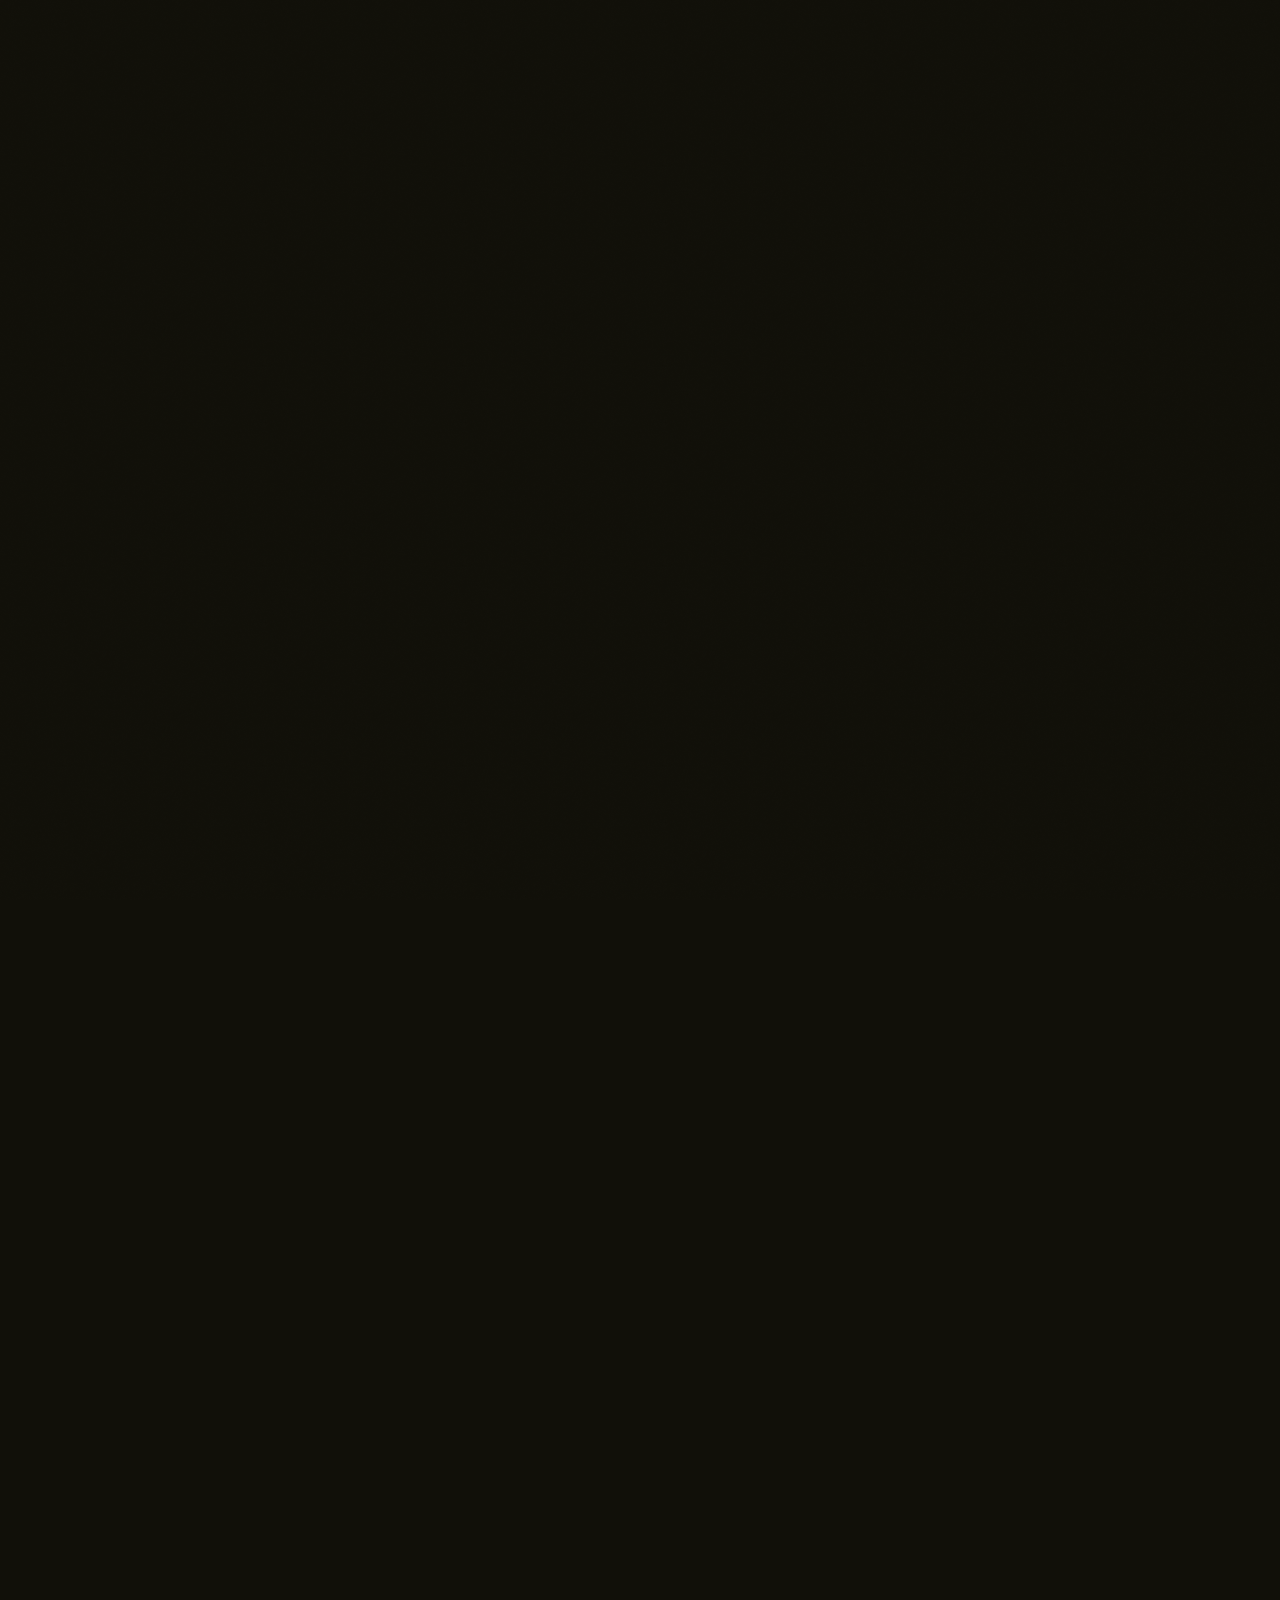
==== commit 5978f924: "Update portfolio layout and HTML structure" ====
--- a/index.html
+++ b/index.html
@@ -313,7 +313,7 @@
 
         <hr class="divider">
 
-        <!-- ACTIVITY -->
+        <!-- ACTIVITY -
         <section id="activity">
             <div class="wrap reveal">
                 <div style="display:flex;align-items:flex-end;justify-content:space-between;flex-wrap:wrap;gap:1rem;margin-bottom:2.5rem">
@@ -330,7 +330,7 @@
         </section>
 
         <hr class="divider">
-
+->
         <!-- WRITING / BLOG -->
         <section id="writing">
             <div class="wrap reveal">
@@ -343,7 +343,7 @@
                 </div>
 
                 <div class="blog-grid">
-                    <a href="#" class="blog-card">
+                    <a href="redis-distributed-locks.html" class="blog-card">
                         <p class="blog-tag">Distributed Systems</p>
                         <h3 class="blog-title">Why Redis Distributed Locks Actually Solve the Double-Booking Problem</h3>
                         <p class="blog-excerpt">I built a ticketing engine and learned the hard way that optimistic locking isn't enough when two threads hit the same resource in the same millisecond. Here's what a Redis mutex actually does.</p>
@@ -353,7 +353,7 @@
                         </div>
                     </a>
 
-                    <a href="#" class="blog-card">
+                    <a href="serverless-zero-cost.html" class="blog-card">
                         <p class="blog-tag">Serverless</p>
                         <h3 class="blog-title">The $0 Architecture: How Event-Driven Serverless Actually Achieves Idle-Cost Efficiency</h3>
                         <p class="blog-excerpt">Everyone says serverless is cheap. Not everyone explains why – or when it isn't. Bill-E taught me exactly where the cost boundaries are in an S3 → SQS → Lambda pipeline.</p>
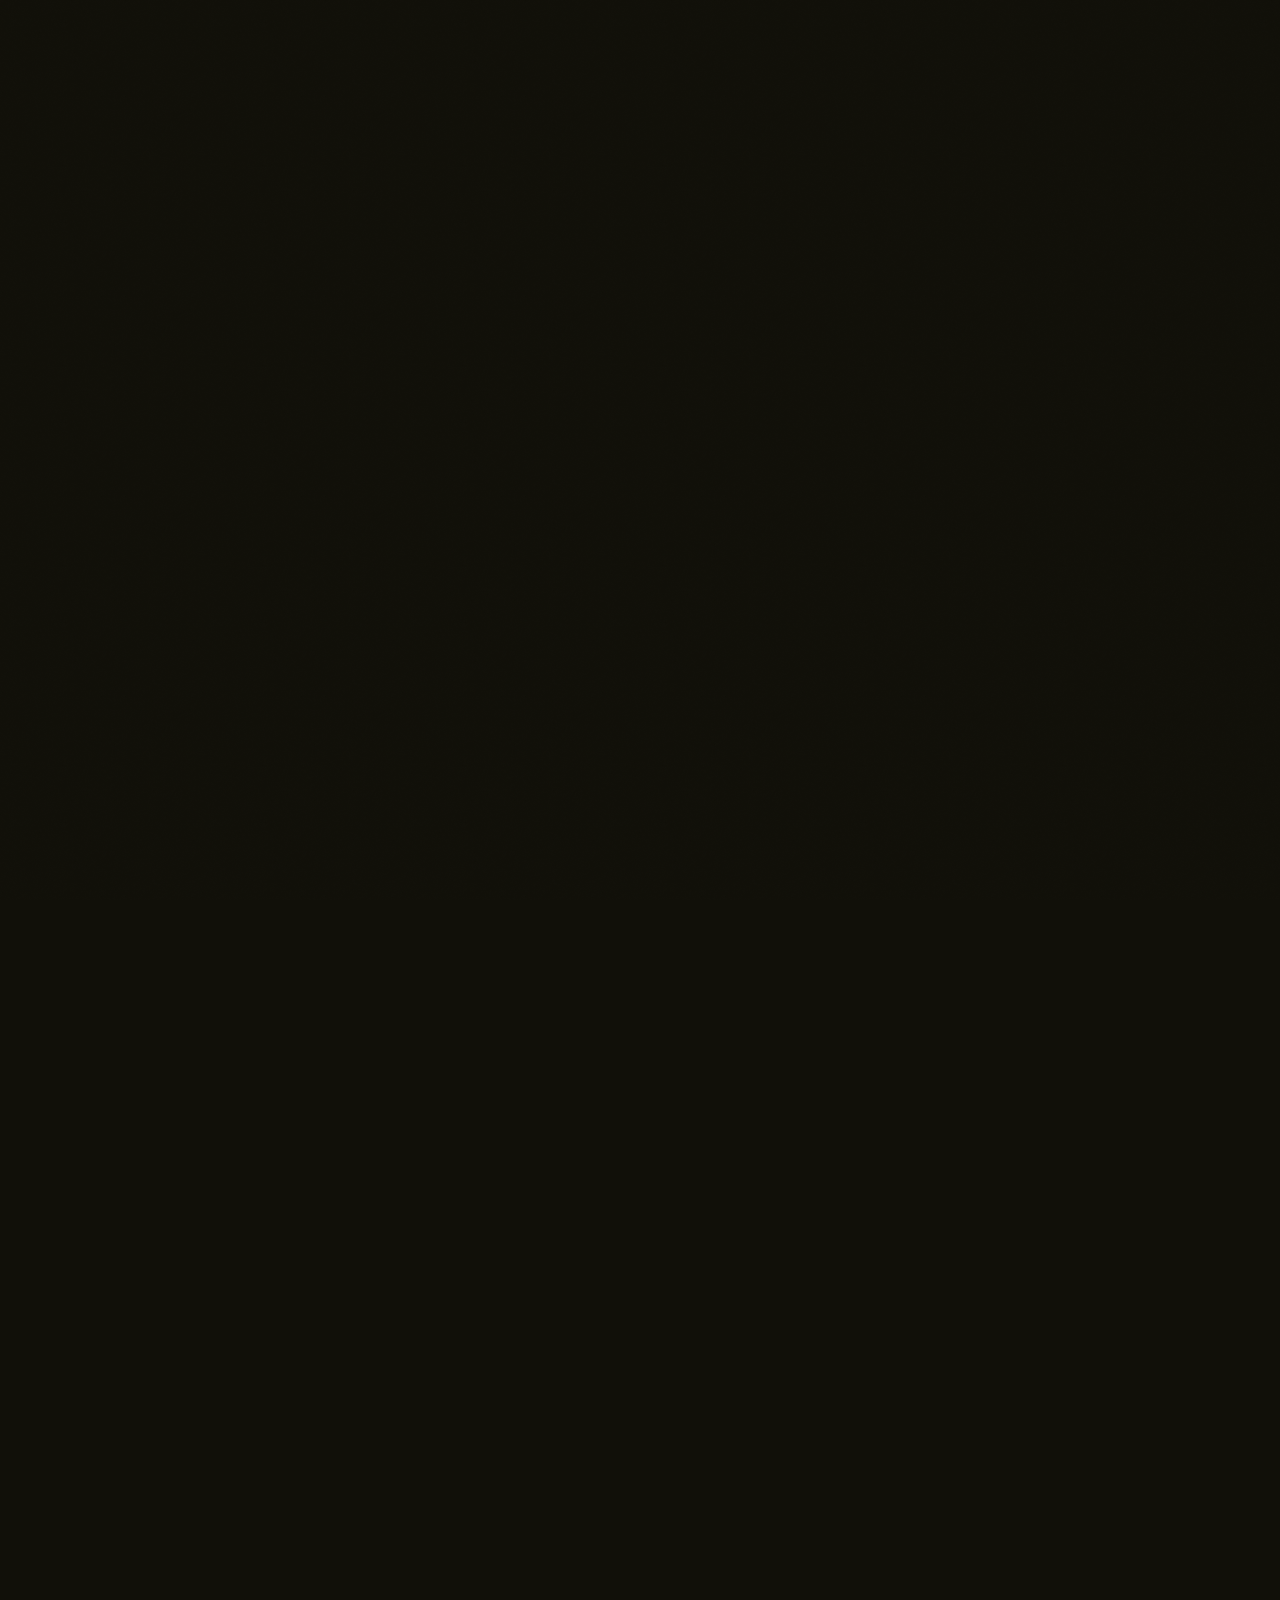
==== commit e0f25ecb: "Updated website" ====
--- a/index.html
+++ b/index.html
@@ -3,7 +3,7 @@
 <head>
     <meta charset="UTF-8">
     <meta name="viewport" content="width=device-width, initial-scale=1.0">
-    <title>Tanisha – Cloud Engineer & Backend Developer</title>
+    <title>Tanisha - Cloud Engineer & Backend Developer</title>
     <meta name="description" content="Portfolio of Tanisha, AWS Certified Cloud Practitioner and Backend Developer building serverless systems.">
 
     <!-- Open Graph / Social Sharing -->
@@ -77,11 +77,11 @@
                 </h1>
                 <p class="hero-body">AWS Certified Cloud Practitioner. Final-year student in India. I love organising massive tech events, but right now my focus is writing clean Python and understanding how the internet works under the hood.</p>
                 <div class="hero-cta">
-                    <a href="Tanisha-resume-2026.pdf" target="_blank" class="btn-primary">
+                    <a href="resume2026.pdf" target="_blank" class="btn-primary">
                         <svg width="13" height="13" fill="none" stroke="currentColor" stroke-width="2" viewBox="0 0 24 24"><path stroke-linecap="round" stroke-linejoin="round" d="M12 10v6m0 0l-3-3m3 3l3-3m2 8H7a2 2 0 01-2-2V5a2 2 0 012-2h5.586a1 1 0 01.707.293l5.414 5.414a1 1 0 01.293.707V19a2 2 0 01-2 2z"/></svg>
                         Resume
                     </a>
-                    <a href="https://linkedin.com/in/tanishas-profile" target="_blank" class="btn-ghost">LinkedIn ↗</a>
+                    <a href="https://www.linkedin.com/in/tanisha-cloud/" target="_blank" class="btn-ghost">LinkedIn ↗</a>
                     <a href="https://github.com/Tannishaa" target="_blank" class="btn-ghost">GitHub ↗</a>
                 </div>
             </div>
@@ -92,7 +92,7 @@
         <!-- STATS STRIP -->
         <div class="stats-strip reveal">
             <div class="stat-cell">
-                <div class="stat-num"><span class="counter" data-target="3">0</span><span class="accent">+</span></div>
+                <div class="stat-num"><span class="counter" data-target="4">0</span><span class="accent">+</span></div>
                 <div class="stat-desc">Projects shipped</div>
             </div>
             <div class="stat-cell">
@@ -128,7 +128,7 @@
                             <div class="meta-item">
                                 <p class="meta-label">Education</p>
                                 <p class="meta-value">Banasthali Vidyapith</p>
-                                <p class="meta-note">8.15 CGPA</p>
+                                <p class="meta-note">BCA (AC-4) · 8.15 CGPA</p>
                             </div>
                             <div class="meta-item">
                                 <p class="meta-label">Location</p>
@@ -250,7 +250,10 @@
                     <p class="proj-tag-line">Two people. One seat. Same millisecond.</p>
                     <p class="project-body">I wanted to understand how apps survive flash sales. Built a ticketing backend using <strong>Redis Distributed Locking</strong> to prevent two users from buying the same ticket at the exact same millisecond. Infrastructure automated with Terraform.</p>
                     <p class="project-stack">Next.js · Python · Redis · AWS SQS · DynamoDB · Terraform</p>
-                    <div class="project-links"><a href="https://github.com/Tannishaa/flux-order" target="_blank">Source Code ↗</a></div>
+                    <div class="project-links">
+                        <a href="https://github.com/Tannishaa/flux-order" target="_blank">Source Code ↗</a>
+                        <a href="https://flux-cinema-frontend.vercel.app/" target="_blank">Live Demo ↗</a>
+                    </div>
                 </div>
 
                 <div class="project-card">
@@ -261,10 +264,24 @@
                     </div>
                     <p class="proj-tag-line">Costs $0 when idle. By design.</p>
                     <p class="project-body">An exploration into serverless computing and cost optimisation. An event-driven pipeline (S3 → SQS → Lambda) runs OCR on receipts and flags fraudulent anomalies, firing SNS alerts for anything scoring above 50. Decoupled architecture means it costs <strong>$0 when idle.</strong></p>
-                    <p class="project-stack">AWS Lambda · S3 · SQS · SNS · Python</p>
+                    <p class="project-stack">AWS Lambda · S3 · SQS · SNS · DynamoDB · Python · Next.js</p>
                     <div class="project-links">
-                        <a href="https://github.com/Tannishaa/bill-e-audit" target="_blank">GitHub ↗</a>
-                        <a href="https://bill-e-audit.streamlit.app" target="_blank">Live Demo ↗</a>
+                        <a href="https://github.com/Tannishaa/bill-e-audit" target="_blank">Source Code ↗</a>
+                        <a href="https://bill-e-audit.vercel.app/" target="_blank">Live Demo ↗</a>
+                    </div>
+                </div>
+
+                <div class="project-card">
+                    <span class="proj-num" aria-hidden="true">04</span>
+                    <div class="project-head">
+                        <h3 class="project-title">Vibe-Check: Serverless Sentiment API</h3>
+                        <span class="project-badge badge-teal">REST API</span>
+                    </div>
+                    <p class="proj-tag-line">Real-time feedback classification.</p>
+                    <p class="project-body">Deployed a public REST API via AWS API Gateway backed by a Python Lambda function to classify customer feedback sentiment. Features a cost-optimized rule-based classification engine with automated SNS crisis alerts for negative sentiment.</p>
+                    <p class="project-stack">AWS Lambda · API Gateway · DynamoDB · SNS · Python</p>
+                    <div class="project-links">
+                        <a href="https://github.com/Tannishaa/vibe-check" target="_blank">Source Code ↗</a>
                     </div>
                 </div>
             </div>
@@ -313,24 +330,6 @@
 
         <hr class="divider">
 
-        <!-- ACTIVITY -
-        <section id="activity">
-            <div class="wrap reveal">
-                <div style="display:flex;align-items:flex-end;justify-content:space-between;flex-wrap:wrap;gap:1rem;margin-bottom:2.5rem">
-                    <div>
-                        <p class="section-label">Consistency</p>
-                        <h2 class="section-title" style="margin-bottom:0">Code <em>activity</em></h2>
-                    </div>
-                    <p style="font-family:'Syne',sans-serif;font-size:0.66rem;letter-spacing:0.14em;text-transform:uppercase;color:var(--muted);padding-bottom:6px">Daily commits · backend focus</p>
-                </div>
-                <div class="chart-wrap">
-                    <img src="https://ghchart.rshah.org/d4500a/Tannishaa" alt="Tanisha's GitHub contribution chart" loading="lazy">
-                </div>
-            </div>
-        </section>
-
-        <hr class="divider">
-->
         <!-- WRITING / BLOG -->
         <section id="writing">
             <div class="wrap reveal">
@@ -363,7 +362,7 @@
                         </div>
                     </a>
 
-                    <a href="#" class="blog-card">
+                    <a href="realtime-system-sentinel.html" class="blog-card">
                         <p class="blog-tag">Real-Time Systems</p>
                         <h3 class="blog-title">What Building a Packet Sniffer Taught Me About How the Internet Actually Works</h3>
                         <p class="blog-excerpt">Before Sentinel, I thought I understood TCP/IP. Writing Scapy code that parses raw packets in real-time changed that. The gap between theory and what actually moves across the wire is enormous.</p>
@@ -389,10 +388,10 @@
                         together.
                     </h2>
                     <div class="contact-right">
-                        <p>I'm actively looking for full-time backend or cloud roles starting after I graduate in May 2026. Whether you have an open position, want to talk AWS architecture, or just want to say hi – my inbox is open.</p>
+                        <p>I'm actively looking for full-time backend or cloud roles starting after I graduate in May 2026. Whether you have an open position, want to talk AWS architecture, or just want to say hi - my inbox is open.</p>
                         <div>
-                            <a href="mailto:Tanisha17016@gmail.com" class="clink"><span>Send an Email</span><span class="arr">↗</span></a>
-                            <a href="https://linkedin.com/in/tanishas-profile" target="_blank" class="clink"><span>LinkedIn</span><span class="arr">↗</span></a>
+                            <a href="mailto:tanisha.cloud.dev@gmail.com" class="clink"><span>Send an Email</span><span class="arr">↗</span></a>
+                            <a href="https://www.linkedin.com/in/tanisha-cloud/" target="_blank" class="clink"><span>LinkedIn</span><span class="arr">↗</span></a>
                             <a href="https://github.com/Tannishaa" target="_blank" class="clink"><span>GitHub</span><span class="arr">↗</span></a>
                         </div>
                     </div>
@@ -412,8 +411,6 @@
 
 </div>
 
-
 <script src="App.js"></script>
 </body>
-</html>
- +</html>
